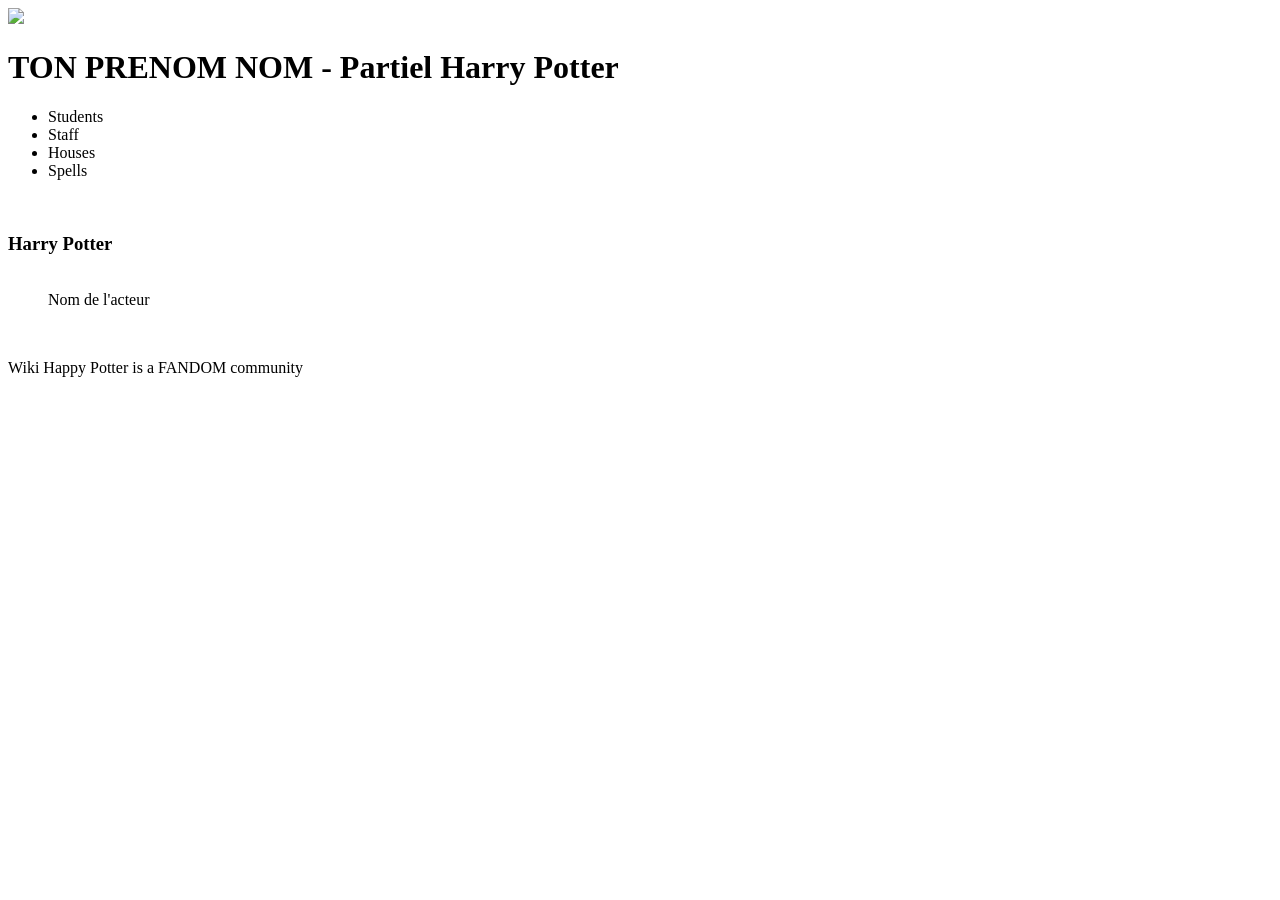
==== Partiel_starter/details.html @ 737357a1 "commit initial" ====
<!DOCTYPE html>
<html lang="en">
  <head>
    <meta charset="UTF-8" />
    <meta name="viewport" content="width=device-width, initial-scale=1.0" />
        <link rel="stylesheet" href="./css/style.css" />
    <title>TON PRENOM NOM - Partiel Harry Potter</title>
  </head>
  <body class="page_perso">
    <header class="header">
      <div class="header__right">
        <a href="index.html">
        <img src="./images/logo/logo.png" />
    </a>
 </div>
      <div class="header__left">
        <h1>TON PRENOM NOM - Partiel Harry Potter</h1>
        <ul>
          <li>Students</li>
          <li>Staff</li>
          <li>Houses</li>
          <li>Spells</li>
        </ul>
        <img src="./images/menu.png" alt="" srcset="" />
      </div>
    </header>
    <main>
      <section>
        <h3>Harry Potter</h3>
        <div class="perso">
          <figure class="perso__left">
            <img src="./images/characters/harry.webp" alt="" srcset="" />
            <figcaption>Nom de l'acteur</figcaption>
          </figure>
          <div class="perso__right">
            
        </div>
      </section>
      <section class="house__perso">
        <img src="./images/logo/Gryffindor.png" alt="" srcset="" />
      </section>
    </main>
    <footer>
      <p>Wiki Happy Potter is a FANDOM community</p>
    </footer>
  </body>
</html>
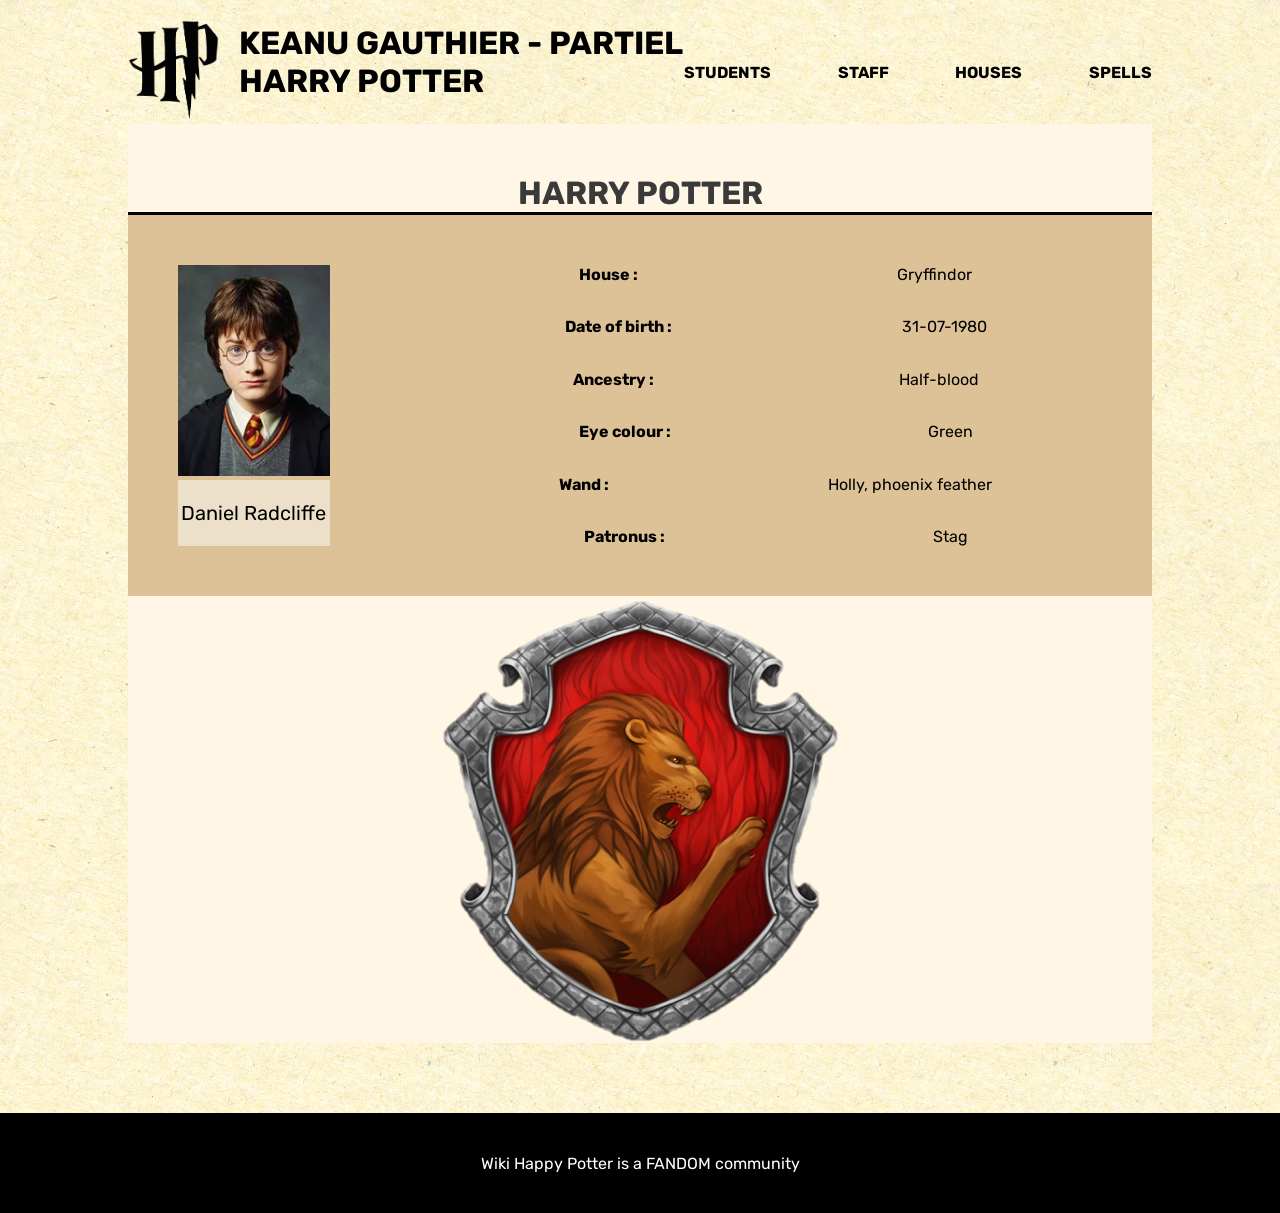
==== commit 24ab10c8: "code corrigé" ====
--- a/Partiel_starter/details.html
+++ b/Partiel_starter/details.html
@@ -4,7 +4,7 @@
     <meta charset="UTF-8" />
     <meta name="viewport" content="width=device-width, initial-scale=1.0" />
         <link rel="stylesheet" href="./css/style.css" />
-    <title>TON PRENOM NOM - Partiel Harry Potter</title>
+    <title>Keanu Gauthier - Partiel Harry Potter</title>
   </head>
   <body class="page_perso">
     <header class="header">
@@ -14,7 +14,7 @@
     </a>
  </div>
       <div class="header__left">
-        <h1>TON PRENOM NOM - Partiel Harry Potter</h1>
+        <h1>Keanu Gauthier - Partiel Harry Potter</h1>
         <ul>
           <li>Students</li>
           <li>Staff</li>
@@ -30,10 +30,34 @@
         <div class="perso">
           <figure class="perso__left">
             <img src="./images/characters/harry.webp" alt="" srcset="" />
-            <figcaption>Nom de l'acteur</figcaption>
+            <figcaption>Daniel Radcliffe</figcaption>
           </figure>
           <div class="perso__right">
-            
+            <div>
+              <p class="attr">House :</p>
+              <p>Gryffindor</p>
+            </div>
+            <div>
+              <p class="attr">Date of birth :</p>
+              <p>31-07-1980</p>
+            </div>
+            <div>
+              <p class="attr">Ancestry :</p>
+              <p>Half-blood</p>
+            </div>
+            <div>
+              <p class="attr">Eye colour :</p>
+              <p>Green</p>
+            </div>
+            <div>
+              <p class="attr">Wand :</p>
+              <p>Holly, phoenix feather</p>
+            </div>
+            <div>
+              <p class="attr">Patronus :</p>
+              <p>Stag</p>
+            </div>
+          </div>
         </div>
       </section>
       <section class="house__perso">
--- a/Partiel_starter/css/style.css
+++ b/Partiel_starter/css/style.css
@@ -0,0 +1,213 @@
+:root {
+  --light: #fff6e6;
+  --darkGrey: #3a3a3a;
+  --gold: #b99049;
+  --red: #b71713;
+  --green: #124b10;
+  --blue: #078cb1;
+  --yellow: #e1b50c;
+}
+
+@font-face {
+  font-family: "Rubik";
+  src: url("./../font/Rubik-Regular.ttf");
+}
+@font-face {
+  font-family: "Rubik";
+  src: url("./../font/Rubik-Bold.ttf");
+  font-weight: bold;
+}
+* {
+  margin: 0;
+  padding: 0;
+}
+
+body {
+  background: url("./../images/bgHP.webp") repeat;
+  font-family: "Rubik";
+}
+
+main {
+  background-color: var(--light);
+  max-width: 1024px;
+  margin: auto;
+  margin-bottom: 70px;
+}
+main h3 {
+  text-transform: uppercase;
+  border-bottom: 3px solid black;
+  text-align: center;
+  color: var(--DarkGrey, #3a3a3a);
+  text-align: center;
+  font-family: Rubik;
+  font-size: 32px;
+  font-style: normal;
+  font-weight: 700;
+  line-height: normal;
+  padding-top: 10px;
+}
+main h2 {
+  color: var(--DarkGrey, #3a3a3a);
+  text-align: center;
+  font-family: Roboto;
+  font-size: 40px;
+  font-style: normal;
+  font-weight: 400;
+  line-height: normal;
+  margin-bottom: 54px;
+}
+
+footer {
+  background-color: #000;
+  height: 100px;
+  display: flex;
+  justify-content: center;
+  align-items: center;
+}
+footer p {
+  text-align: center;
+  color: #fff;
+}
+
+.header h1 {
+  margin-bottom: 20px;
+}
+.header {
+  display: flex;
+  max-width: 1024px;
+  margin: auto;
+  margin-top: 20px;
+}
+.header__right img {
+  height: 100px;
+  margin-right: 20px;
+}
+.header__left {
+  width: 100%;
+  display: flex;
+  align-items: center;
+  text-transform: uppercase;
+}
+.header__left ul {
+  display: flex;
+  justify-content: space-between;
+  width: 80%;
+}
+.header__left ul li {
+  list-style: none;
+  font-weight: bold;
+}
+.header__left img {
+  display: none;
+}
+
+.houses {
+  display: flex;
+  justify-content: space-around;
+  background: rgba(185, 144, 73, 0.5);
+  padding: 30px;
+  flex-wrap: wrap;
+}
+.houses > div {
+  border-radius: 140px;
+  width: 140px;
+  height: 140px;
+  text-align: center;
+}
+.houses > div:hover {
+  background: #fff6e6;
+}
+.houses img {
+  width: 121px;
+  height: 136px;
+}
+
+.characters {
+  display: flex;
+  justify-content: space-around;
+  flex-wrap: wrap;
+  padding: 30px;
+}
+.characters > div {
+  padding: 30px;
+}
+.characters img {
+  width: 150px;
+  height: 150px;
+  border-radius: 150px;
+  border: 8px solid var(--Gold, #b99049);
+  background-color: lightgray;
+  box-shadow: 0px 4px 4px 0px rgba(0, 0, 0, 0.25);
+  object-fit: cover;
+}
+.characters p {
+  text-align: center;
+  color: var(--Gold, #b99049);
+}
+
+/* PAGE PERSO */
+.page_perso h3 {
+  padding: 50px 50px 0 50px;
+}
+.page_perso .perso {
+  background: rgba(185, 144, 73, 0.5);
+  padding: 50px;
+  display: flex;
+}
+.page_perso .perso__right {
+  display: flex;
+  flex-direction: column;
+  justify-content: space-between;
+  width: 100%;
+}
+.page_perso .perso__right > div {
+  display: flex;
+  justify-content: space-around;
+}
+.page_perso .perso__right p.attr {
+  font-weight: bold;
+}
+.page_perso figure {
+  width: 215px;
+  margin-right: 120px;
+}
+.page_perso figure img {
+  width: 100%;
+}
+.page_perso figure figcaption {
+  background: rgba(255, 255, 255, 0.5);
+  display: flex;
+  align-items: center;
+  height: 66px;
+  justify-content: center;
+  font-size: 20px;
+}
+.page_perso .house__perso {
+  display: flex;
+  justify-content: center;
+  align-items: center;
+}
+
+@media screen and (max-width: 425px) {
+  header {
+    width: 90%;
+  }
+  header h1,
+  header ul {
+    display: none !important;
+  }
+  header .header__left {
+    display: flex;
+    justify-content: flex-end;
+  }
+  header .header__left img {
+    display: block !important;
+    height: 70px;
+  }
+  .houses {
+    flex-direction: column;
+    align-content: space-around;
+  }
+}
+
+/*# sourceMappingURL=style.css.map */
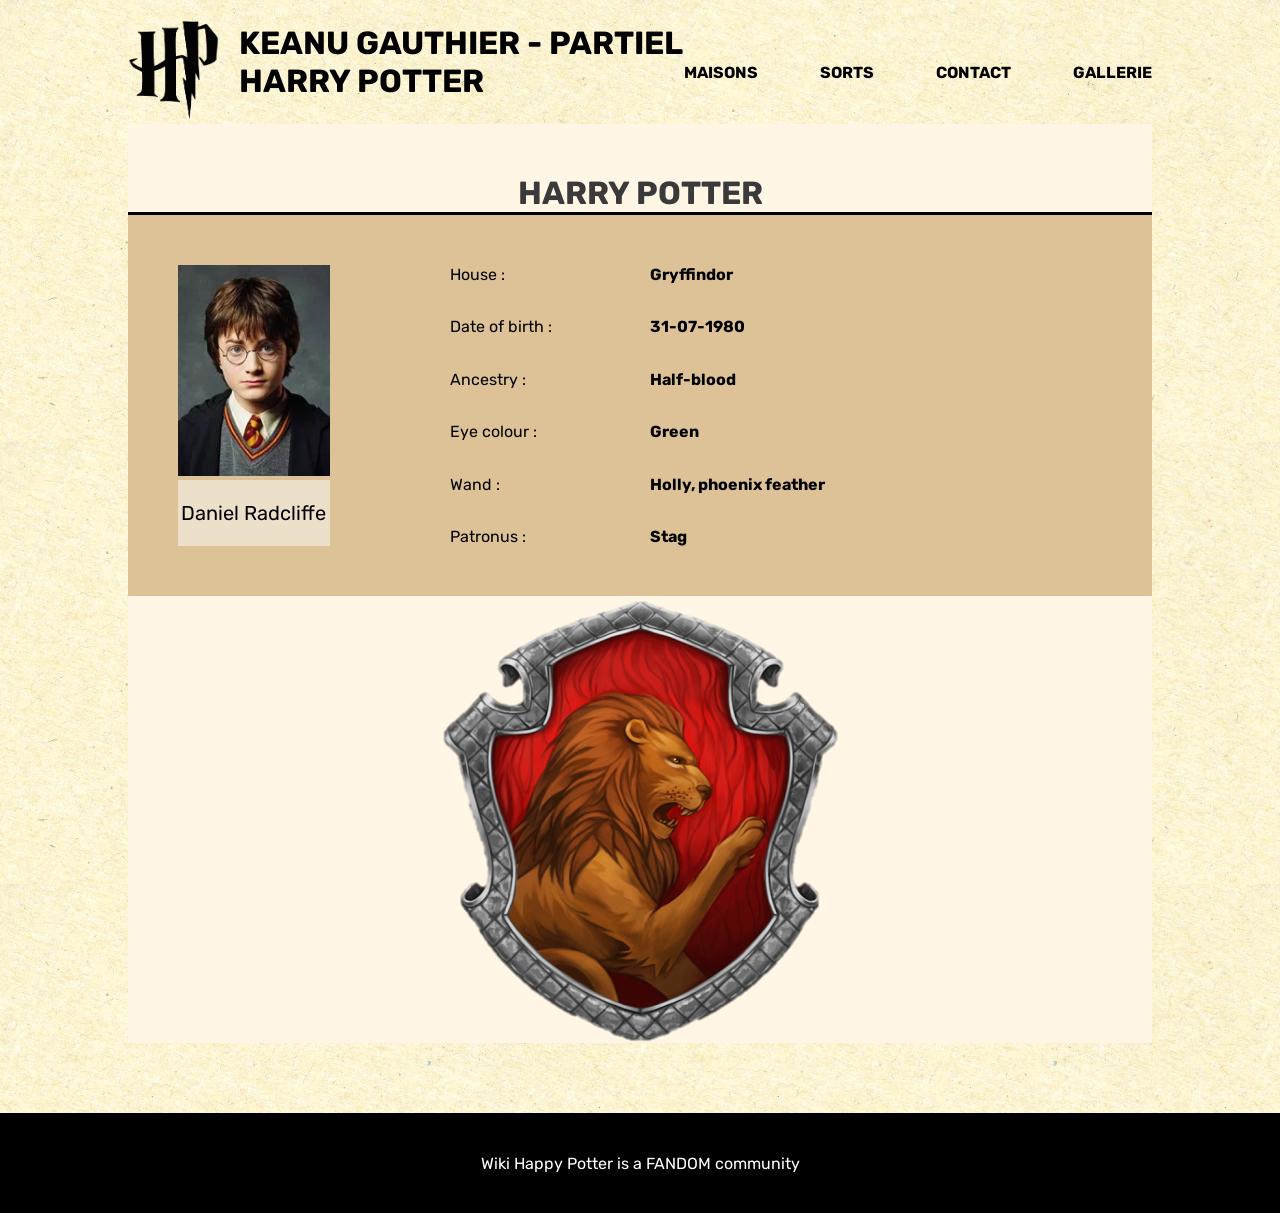
==== commit 6f4ce6f6: "menu déroulant responsive" ====
--- a/Partiel_starter/details.html
+++ b/Partiel_starter/details.html
@@ -16,10 +16,10 @@
       <div class="header__left">
         <h1>Keanu Gauthier - Partiel Harry Potter</h1>
         <ul>
-          <li>Students</li>
-          <li>Staff</li>
-          <li>Houses</li>
-          <li>Spells</li>
+          <li>MAISONS</li>
+          <li>SORTS</li>
+          <li>CONTACT</li>
+          <li>GALLERIE</li>
         </ul>
         <img src="./images/menu.png" alt="" srcset="" />
       </div>
@@ -67,5 +67,6 @@
     <footer>
       <p>Wiki Happy Potter is a FANDOM community</p>
     </footer>
+    <script src="index.js"></script>
   </body>
 </html>
--- a/Partiel_starter/css/style.css
+++ b/Partiel_starter/css/style.css
@@ -1,3 +1,4 @@
+@charset "UTF-8";
 :root {
   --light: #fff6e6;
   --darkGrey: #3a3a3a;
@@ -131,6 +132,18 @@
 .characters > div {
   padding: 30px;
 }
+.characters > div.Gryffindor:hover img {
+  border-color: var(--red);
+}
+.characters > div.Slytherin:hover img {
+  border-color: var(--green);
+}
+.characters > div.Hufflepuff:hover img {
+  border-color: var(--yellow);
+}
+.characters > div.Ravenclaw:hover img {
+  border-color: var(--blue);
+}
 .characters img {
   width: 150px;
   height: 150px;
@@ -162,9 +175,12 @@
 }
 .page_perso .perso__right > div {
   display: flex;
-  justify-content: space-around;
-}
-.page_perso .perso__right p.attr {
+}
+.page_perso .perso__right > div p:first-child {
+  width: 200px;
+  font-weight: normal;
+}
+.page_perso .perso__right > div p:last-child {
   font-weight: bold;
 }
 .page_perso figure {
@@ -188,26 +204,99 @@
   align-items: center;
 }
 
-@media screen and (max-width: 425px) {
+@media screen and (max-width: 768px) {
   header {
-    width: 90%;
-  }
-  header h1,
+    width: 100%;
+    margin-top: 0;
+    padding: 15px 20px;
+    background-color: var(--light);
+    display: flex;
+    justify-content: space-between;
+    align-items: center;
+    position: relative;
+    box-sizing: border-box;
+  }
+  header h1 {
+    display: none !important;
+  }
+  header__right img {
+    height: 60px;
+    margin-right: 0;
+  }
+  header .header__left {
+    width: auto;
+    display: flex;
+    justify-content: flex-end;
+    align-items: center;
+  }
+  header .header__left img {
+    display: block !important;
+    height: 35px;
+    cursor: pointer;
+  }
   header ul {
     display: none !important;
   }
-  header .header__left {
-    display: flex;
-    justify-content: flex-end;
-  }
-  header .header__left img {
-    display: block !important;
-    height: 70px;
+  header ul.open {
+    display: flex !important;
+    flex-direction: column;
+    position: absolute;
+    top: 100%;
+    left: 0;
+    width: 100%;
+    background-color: rgba(255, 255, 255, 0.95);
+    padding: 20px 0;
+    box-shadow: 0px 4px 6px rgba(0, 0, 0, 0.1);
+    z-index: 10;
+    box-sizing: border-box;
+  }
+  header ul.open li {
+    padding: 12px 0;
+    text-align: center;
+    font-weight: 700;
+    font-size: 16px;
+    letter-spacing: 1px;
+    color: var(--darkGrey);
+  }
+  main {
+    width: 90%;
   }
   .houses {
     flex-direction: column;
     align-content: space-around;
   }
+  /* Adaptation complète de la page détails sur mobile */
+  .page_perso h3 {
+    padding: 20px 10px 0 10px;
+    font-size: 24px;
+  }
+  .page_perso .perso {
+    flex-direction: column;
+    align-items: center;
+    padding: 20px;
+  }
+  .page_perso .perso figure {
+    width: 100%;
+    max-width: 200px;
+    margin-right: 0;
+    margin-bottom: 25px;
+  }
+  .page_perso .perso__right {
+    gap: 15px;
+  }
+  .page_perso .perso__right > div {
+    justify-content: space-between;
+  }
+  .page_perso .perso__right > div p:first-child {
+    width: auto;
+  }
+  .page_perso .house__perso {
+    padding: 20px 0;
+  }
+  .page_perso .house__perso img {
+    max-width: 150px;
+    height: auto;
+  }
 }
 
 /*# sourceMappingURL=style.css.map */
